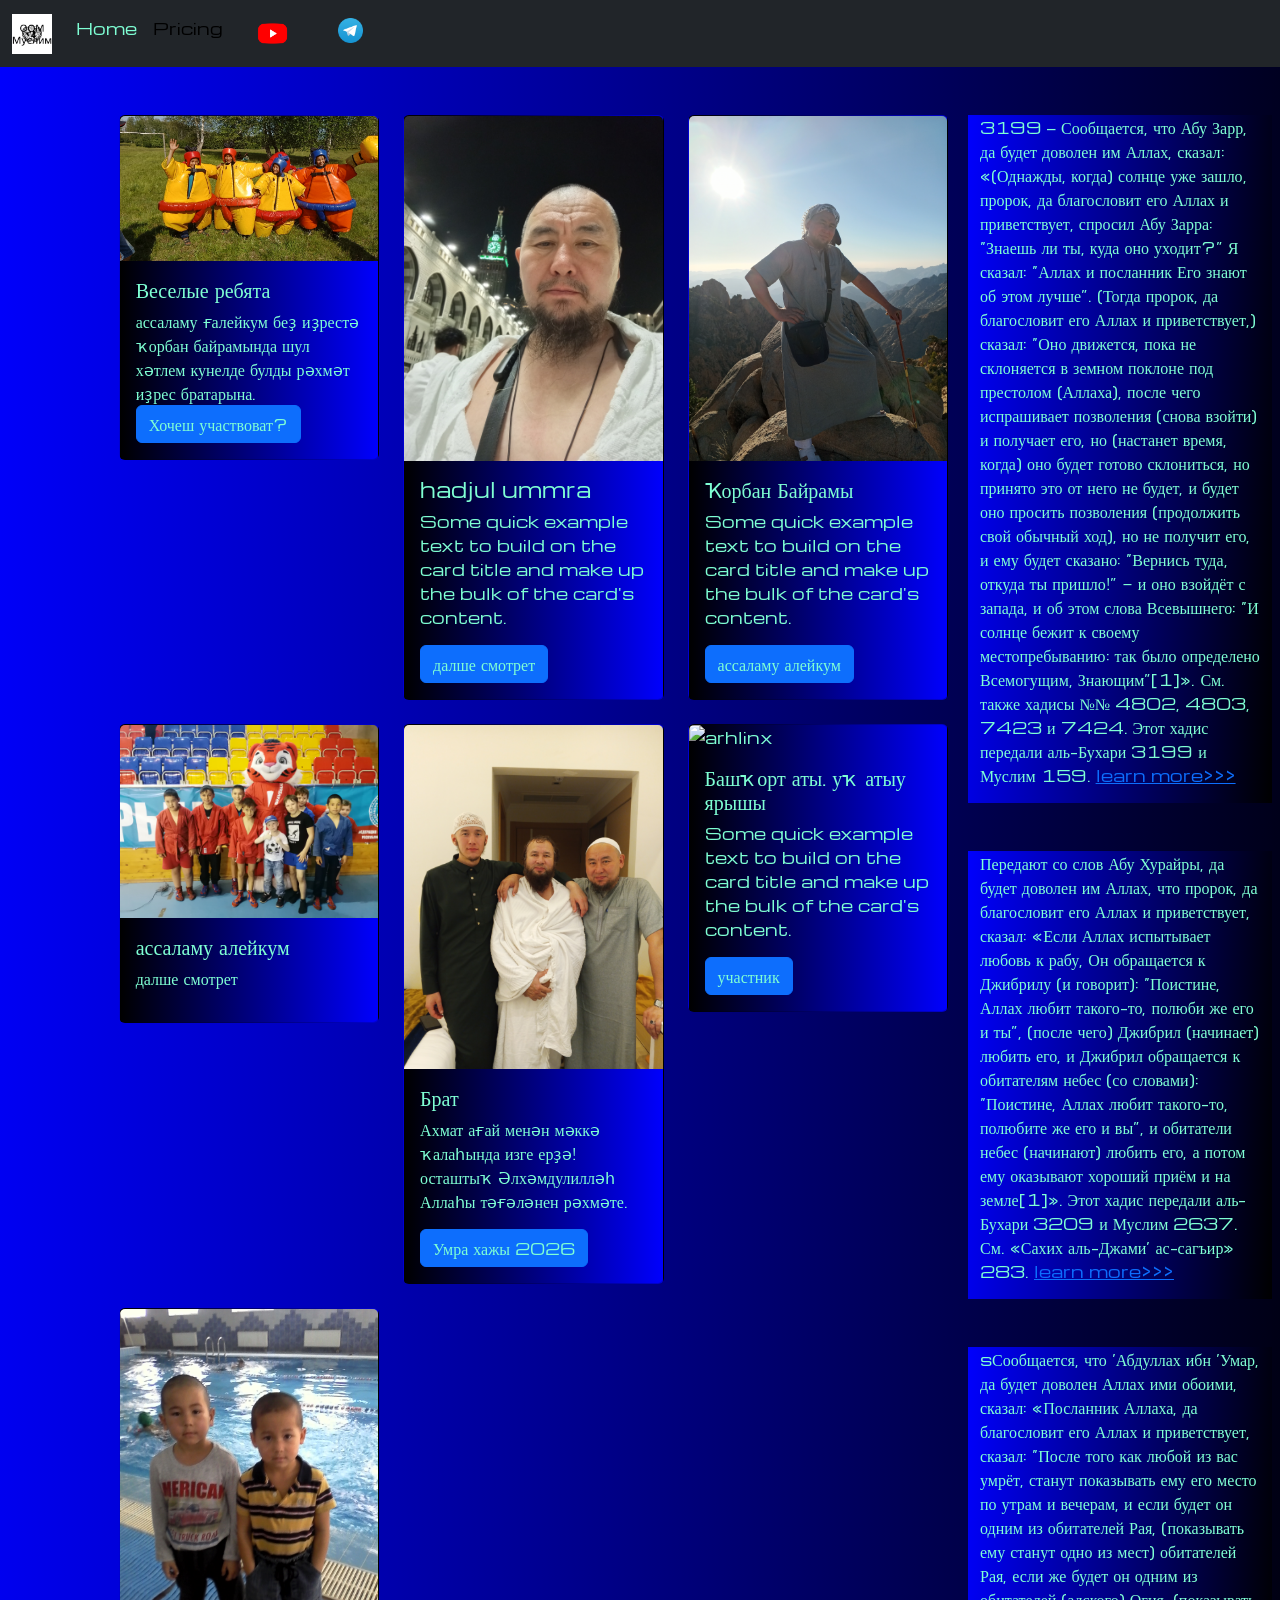
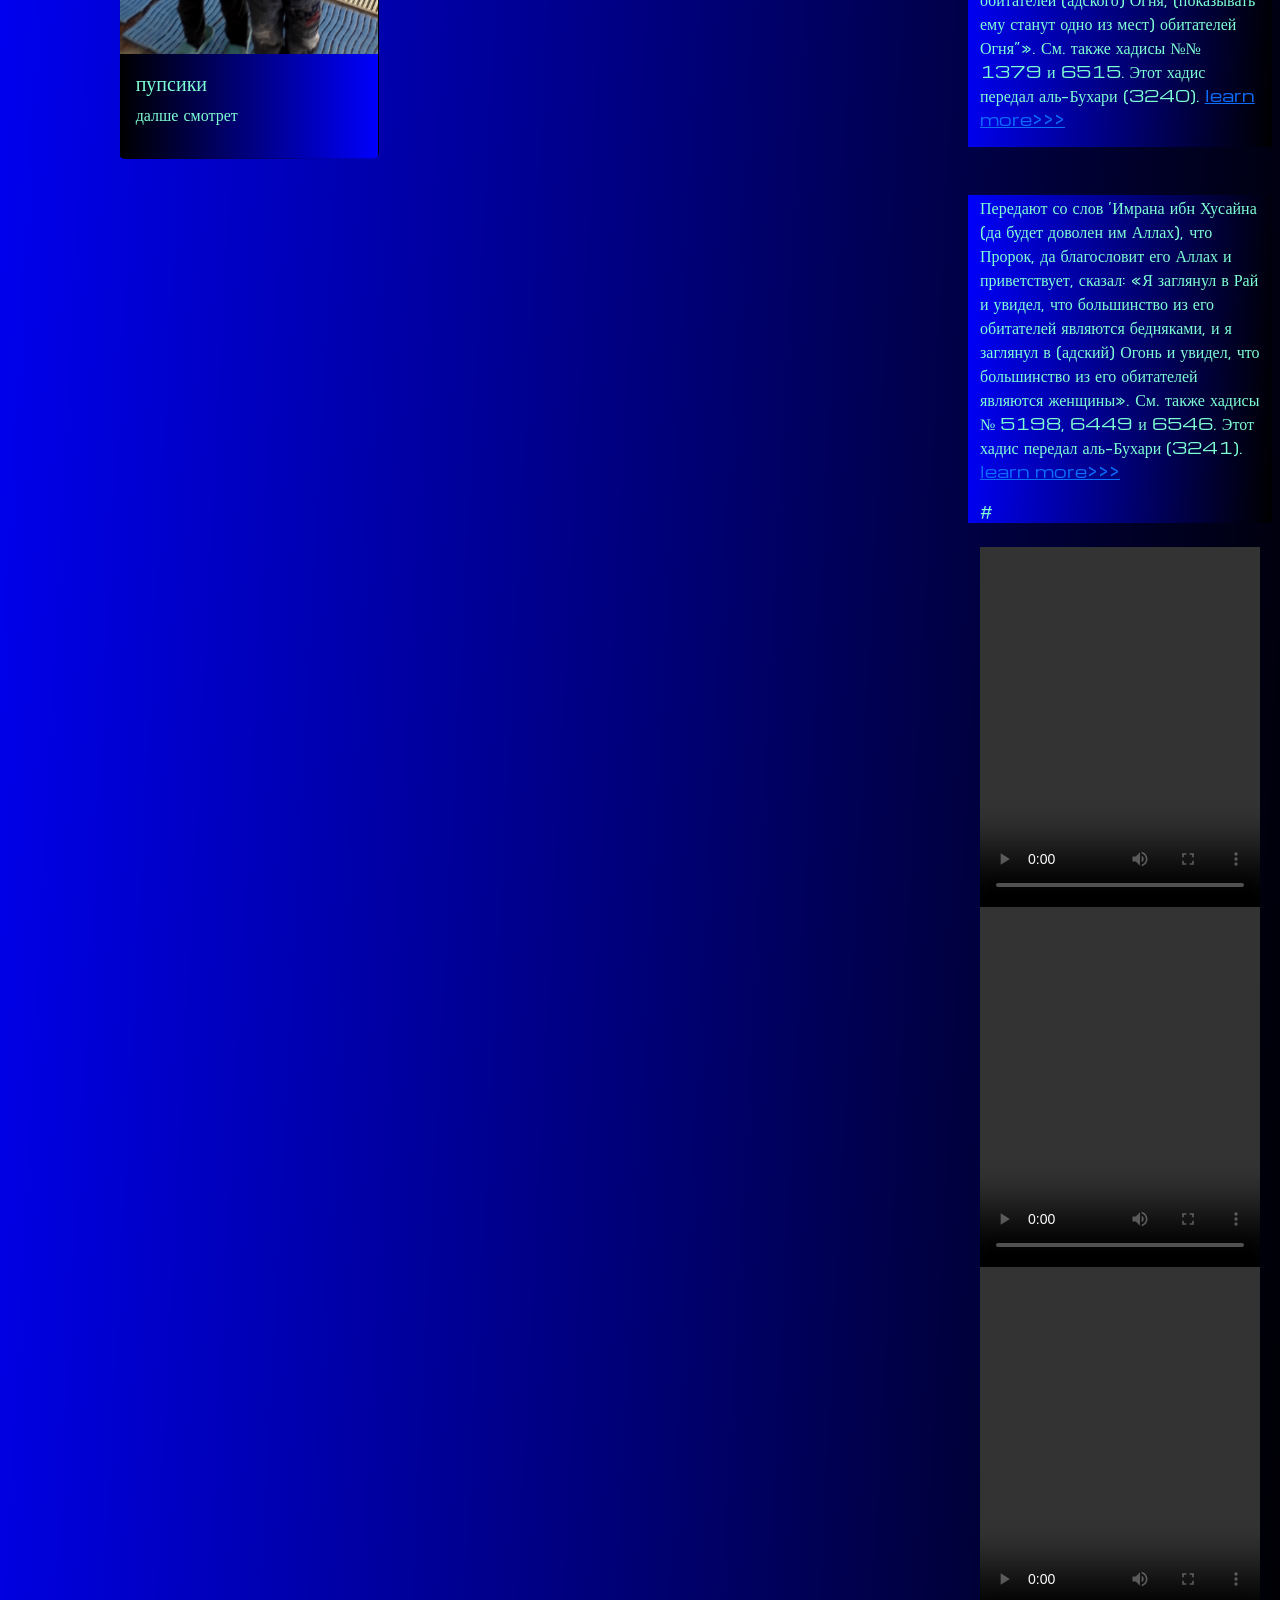
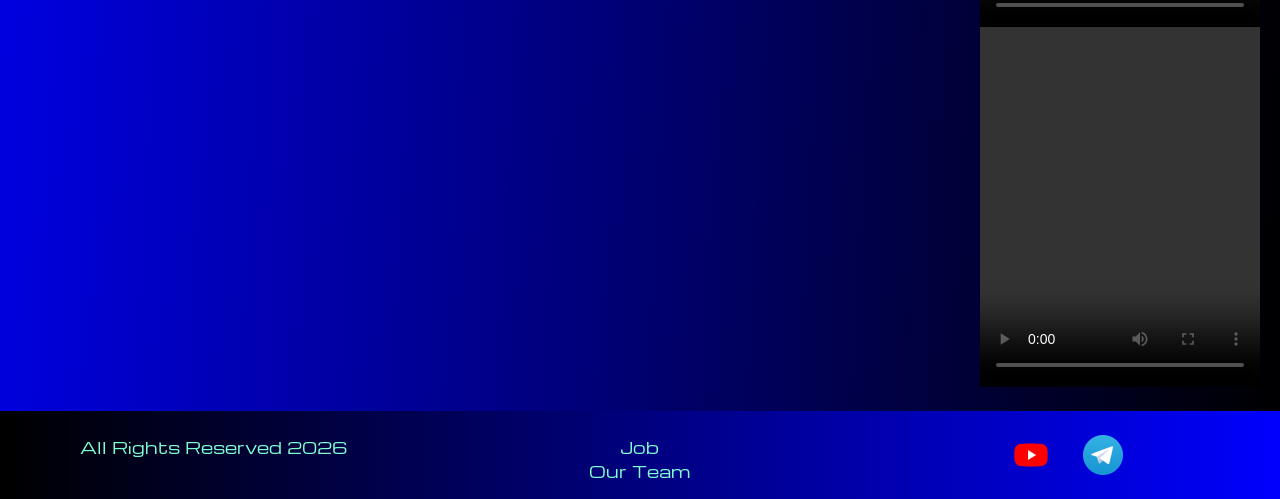
==== pricing.html @ 3592c447 "Add files via upload" ====
<!DOCTYPE html>
<html lang="en">

<head>
  <meta charset="UTF-8">
  <meta name="viewport" content="width=device-width, initial-scale=1.0">
  <link href="https://cdn.jsdelivr.net/npm/bootstrap@5.2.3/dist/css/bootstrap.min.css" rel="stylesheet"
    integrity="sha384-rbsA2VBKQhggwzxH7pPCaAqO46MgnOM80zW1RWuH61DGLwZJEdK2Kadq2F9CUG65" crossorigin="anonymous">

  <link rel="stylesheet" href="sours/styls/moi.css">

  <title>OOM Muslim</title>
</head>

<body>
  <header>
    <nav class="navbar navbar-expand-lg bg-dark">
      <div class="container-fluid">
        <a class="navbar-brand" href="/"><img src="sours/imgs/oom.png" alt="..."> </a>
        <button class="navbar-toggler" type="button" data-bs-toggle="collapse" data-bs-target="#navbarNav"
          aria-controls="navbarNav" aria-expanded="false" aria-label="Toggle navigation">
          <span class="navbar-toggler-icon"></span>
        </button>
        <div class="collapse navbar-collapse" id="navbarNav">
          <ul class="navbar-nav">
            <li class="nav-item">
              <a class="nav-link " aria-current="page" href="/">Home</a>
            </li>
            <li class="nav-item">
              <a class="nav-link active" href="pricing.html">Pricing</a>
            </li>
            <li class="nav-item">
              <a class="nav-link" href="pricing.html">
                <img style="width: 35px; margin-inline: 1em;" src="sours/faels/3721679-youtube_108064.png" alt="...">
              </a>
            </li>
            <li class="nav-item">
              <a class="nav-link" href="pricing.html">
                <img style="width: 25px; margin-inline: 1em;" src="sours/faels/Telegram_logo.svg.png" alt="...">
              </a>
            </li>
          </ul>
        </div>
      </div>
    </nav>
  </header>

  <section>
    <div class="container-fluid mt-4">
      <div class="row">
        <div class="col-lg-1">
        </div>

        <div class="col-lg-8 col-md-12">
          <div class="row">

            <div class="col-lg-4 col-md-6 mt-4">
              <div class="card">
                <a href="#"><img src="sours/imgs/веселые ребята.jpg" class="card-img-top" alt="arhlinx"></a>
                <div class="card-body">
                  <a href="#">
                    <h5 class="card-title">Веселые ребята</h5>
                  </a>
                  <a href="#">
                    <p class="card-text"> ассаламу ғалейкум беҙ иҙрестә ҡорбан байрамында шул хәтлем кунелде булды
                      рәхмәт иҙрес братарына.</p>
                  </a>
                  <a href="#" class="btn btn-primary">Хочеш участвоват?</a>
                </div>
              </div>
            </div>
            <div class="col-lg-4 col-md-6 mt-4">
              <div class="card">
                <img src="sours/imgs/hadj.jpg" class="card-img-top" alt="linux">
                <div class="card-body">
                  <h5 class="card-title">hadjul ummra</h5>
                  <p class="card-text">Some quick example text to build on the card title and make up the bulk of the
                    card's content.</p>
                  <a href="#" class="btn btn-primary">далше смотрет</a>
                </div>
              </div>
            </div>
            <div class="col-lg-4 col-md-6 mt-4">
              <div class="card">
                <img src="sours/imgs/салават.jpg" class="card-img-top" alt="linux">
                <div class="card-body">
                  <h5 class="card-title">Ҡорбан Байрамы</h5>
                  <p class="card-text">Some quick example text to build on the card title and make up the bulk of the
                    card's content.</p>
                  <a href="#" class="btn btn-primary">ассаламу алейкум</a>
                </div>
              </div>
            </div>
            <div class="col-lg-4 col-md-6 mt-4">
              <div class="card">
                <img src="sours/imgs/fqcf.jpg" class="card-img-top" alt="linux">
                <div class="card-body">
                  <h5 class="card-title">ассаламу алейкум</h5>
                  <p class="Передают со слов Масрукъа (да помилует его Аллах), что ‘Аиша, да будет доволен ею Аллах, сказала:
                    «Кто скажет тебе, что Мухаммад, да благословит его Аллах и приветствует, видел своего Господа, солгал, а Он (Аллах) говорит: “Взоры не могут постичь Его” (аль-Ан’ам, 6:103). И кто скажет тебе, что он (Мухаммад) знает сокровенное, солгал, а Он говорит: “Не ведает сокровенное никто, кроме Аллаха” (ан-Намль, 27:65)». См. также хадисы №№ 3234, 3235, 4612, 4855 и 7531. Этот хадис передал аль-Бухари (7380). 
                     Также этот хадис передали Ахмад (6/49), Муслим (177), ат-Тирмизи (3068)..</p>
                  <a href=" #" class="btn btn-primary">далше смотрет</a>
                </div>
              </div>
            </div>

            <div class="col-lg-4 col-md-6 mt-4">
              <div class="card">
                <img src="sours/imgs/ahmad.jpg" class="card-img-top" alt="роза">
                <div class="card-body">
                  <h5 class="card-title">Брат</h5>
                  <p class="card-text">Ахмат ағай менән мәккә ҡалаһында изге ерҙә! осташтыҡ Әлхәмдулилләһ Аллаһы
                    тәғәләнен рәхмәте.</p>
                  <a href="#" class="btn btn-primary">Умра хажы 2026</a>
                </div>
              </div>
            </div>
            <div class="col-lg-4 col-md-6 mt-4">
              <div class="card">
                <img src="sours/imgs/archer.jpg" class="card-img-top" alt="arhlinx">
                <div class="card-body">
                  <h5 class="card-title">Башҡорт аты. уҡ атыу ярышы</h5>
                  <p class="card-text">Some quick example text to build on the card title and make up the bulk of the
                    card's content.</p>
                  <a href="#" class="btn btn-primary">участник</a>
                </div>
              </div>
            </div>
            <div class="col-lg-4 col-md-6 mt-4">
              <div class="card">
                <img src="sours/imgs/2bata.jpg" class="card-img-top" alt="linux">
                <div class="card-body">
                  <h5 class="card-title">пупсики</h5>
                  <p class="Сообщается, что Джарир ибн ‘Абдуллах (да будет доволен Аллах ими обоими) сказал:
                    Посланник Аллаха, да благословит его Аллах и приветствует, сказал: “Не помилует Аллах того, кто сам не проявляет милосердия к людям”». См. также хадис № 6013. 
                     Этот хадис передал аль-Бухари (7376).Также этот хадис передал Муслим (2319)</p>
                  <a href=" #" class="btn btn-primary">далше смотрет</a>
                </div>
              </div>
            </div>

          </div>
        </div>
        <div class="col-lg-3 col-md-12">
          <div class="row px-2">
            <div class="col-lg-12 sidebar my-4">
              <p>3199 — Сообщается, что Абу Зарр, да будет доволен им Аллах, сказал:
                «(Однажды, когда) солнце уже зашло, пророк, да благословит его Аллах и приветствует, спросил Абу Зарра:
                “Знаешь ли ты, куда оно уходит?” Я сказал: “Аллах и посланник Его знают об этом лучше”. (Тогда пророк,
                да благословит его Аллах и приветствует,) сказал: “Оно движется, пока не склоняется в земном поклоне под
                престолом (Аллаха), после чего испрашивает позволения (снова взойти) и получает его, но (настанет время,
                когда) оно будет готово склониться, но принято это от него не будет, и будет оно просить позволения
                (продолжить свой обычный ход), но не получит его, и ему будет сказано: “Вернись туда, откуда ты пришло!”
                − и оно взойдёт с запада, и об этом слова Всевышнего: “И солнце бежит к своему местопребыванию: так было
                определено Всемогущим, Знающим”[1]». См. также хадисы №№ 4802, 4803, 7423 и 7424. Этот хадис передали
                аль-Бухари 3199 и Муслим 159. <a
                  href="https://hadis.uk/saxix-al-buxari-59-kniga-nachala-tvoreniya-xadisy-3190-3200/19095/">learn
                  more>>> </a></p>
            </div>
            <div class="col-lg-12 sidebar my-4">
              <p>Передают со слов Абу Хурайры, да будет доволен им Аллах, что пророк, да благословит его Аллах и
                приветствует, сказал:

                «Если Аллах испытывает любовь к рабу, Он обращается к Джибрилу (и говорит): “Поистине, Аллах любит
                такого-то, полюби же его и ты”, (после чего) Джибрил (начинает) любить его, и Джибрил обращается к
                обитателям небес (со словами): “Поистине, Аллах любит такого-то, полюбите же его и вы”, и обитатели
                небес (начинают) любить его, а потом ему оказывают хороший приём и на земле[1]». Этот хадис передали
                аль-Бухари 3209 и Муслим 2637. См. «Сахих аль-Джами’ ас-сагъир» 283. <a href="#">learn more>>>
                </a></p>
            </div>
            <div class="col-lg-12 sidebar my-4">
              <p> sСообщается, что ‘Абдуллах ибн ‘Умар, да будет доволен Аллах ими обоими, сказал:

                «Посланник Аллаха, да благословит его Аллах и приветствует, сказал: “После того как любой из вас умрёт,
                станут показывать ему его место по утрам и вечерам, и если будет он одним из обитателей Рая, (показывать
                ему станут одно из мест) обитателей Рая, если же будет он одним из обитателей (адского) Огня,
                (показывать ему станут одно из мест) обитателей Огня”». См. также хадисы №№ 1379 и 6515. Этот хадис
                передал аль-Бухари (3240). <a href="#">learn more>>> </a></p>
            </div>
            <div class="col-lg-12 sidebar my-4">
              <p> Передают со слов ‘Имрана ибн Хусайна (да будет доволен им Аллах), что Пророк, да благословит его Аллах
                и приветствует, сказал: «Я заглянул в Рай и увидел, что большинство из его обитателей являются
                бедняками, и я заглянул в (адский) Огонь и увидел, что большинство из его обитателей являются женщины».
                См. также хадисы № 5198, 6449 и 6546. Этот хадис передал аль-Бухари (3241). <a
                  href="https://hadis.uk/saxix-al-buxari-59-kniga-nachala-tvoreniya-xadisy-3201-3300/19097/">learn
                  more>>>
                </a></p>#
            </div>
            <video width="240" height="360" controls>
              <source src="sours/video/меккала.mp4" type="video/webm">
            </video>
            <video width="640" height="360" controls>
              <source src="sours/video/сафари.mp4" type="video/webm">
            </video>

            <video width="640" height="360" controls>
              <source src="sours/video/turkish.mp4" type="video/webm">
            </video>
            <video width="640" height="360" controls>
              <source src="sours/video/VID_20251204_213105.mp4" type="video/webm">
            </video>
          </div>
        </div>

      </div>

    </div>
    </div>
  </section>
  <footer class="mt-4">
    <div class="container-fluid">
      <div class="row">

        <div class="col-lg-4 col-md-12 footer-text text-center">
          <p>AII Rights Reserved 2026 </p>


        </div>
        <div class="col-lg-4 col-md-12 footer-text text-center">
          <p><a href="+79174602844"></a><br>Job<br>Our Team</p>
        </div>
        <div class="col-lg-4 col-md-12 media-links">
          <img style="width: 40px; margin-inline: 1em;" src="sours/faels/3721679-youtube_108064.png" alt="...">
          <img style="width: 40px; margin-inline: 1em;" src="sours/faels/Telegram_logo.svg.png" alt="...">
        </div>

      </div>

    </div>


  </footer>

  <script src="https://cdn.jsdelivr.net/npm/bootstrap@5.2.3/dist/js/bootstrap.bundle.min.js"
    integrity="sha384-kenU1KFdBIe4zVF0s0G1M5b4hcpxyD9F7jL+jjXkk+Q2h455rYXK/7HAuoJl+0I4"
    crossorigin="anonymous"></script>
</body>

</html>
---- sours/styls/moi.css ----
@import url('https://fonts.googleapis.com/css?family=Michroma&display=swap');




body{
  font-family: Michroma,serif;
  background: linear-gradient(93deg,#0000FD 0%, #000000 100%);
}
p {
  color: aquamarine;
}


.nav-link {
color: aquamarine;

}
.navbar-nav.nav-link .active {

  color: rgb(230, 235, 233);
}
.navbar-brand img {
    width: 40px;
}
.navbar-toggler {
  background-color: rgb(190, 194, 192);
}
.sidebar {
  color: aquamarine;
   background: linear-gradient(93deg,#0000FD 0%, #000000 100%);
}
.card{
   background: linear-gradient(270deg,#0000FD 0%, #000000 100%);
color: aquamarine;
}
.card a {
  text-decoration: none;
  color: aquamarine;
}
.slide-text,
.footer-text  {
  color: aquamarine;
  margin: auto auto;
}
 footer {

     background: linear-gradient(270deg,#0000FD 0%, #000000 100%);


 }
.media-links {

  display: flex;
  justify-content: center;
  align-items: center;
}
.call-anim {
animation: call 2s ease 0s infinite normal forwards;

}
@keyframes call {
  0%,
  100% {
    transform: translateX(0%);
     transform-origin: 40% 40%;

  }
  15% {
   transform: translateX(-30px) rotate(-6deg);

  }
  30% {
    transform: translateX(15px) rotate(-6deg);
  }
  45%{

    transform: translateX(-15px) rotate(-3.6deg);
  }
  60% {

    transform: translateX(9px) rotate(2.4deg);
  }
  75% {
   transform: translateX(-6px) rotate(-1.2deg);

  }


}


@media (max-width: 700px) {
   .carousel-indicators{
     display: none;
   }

}
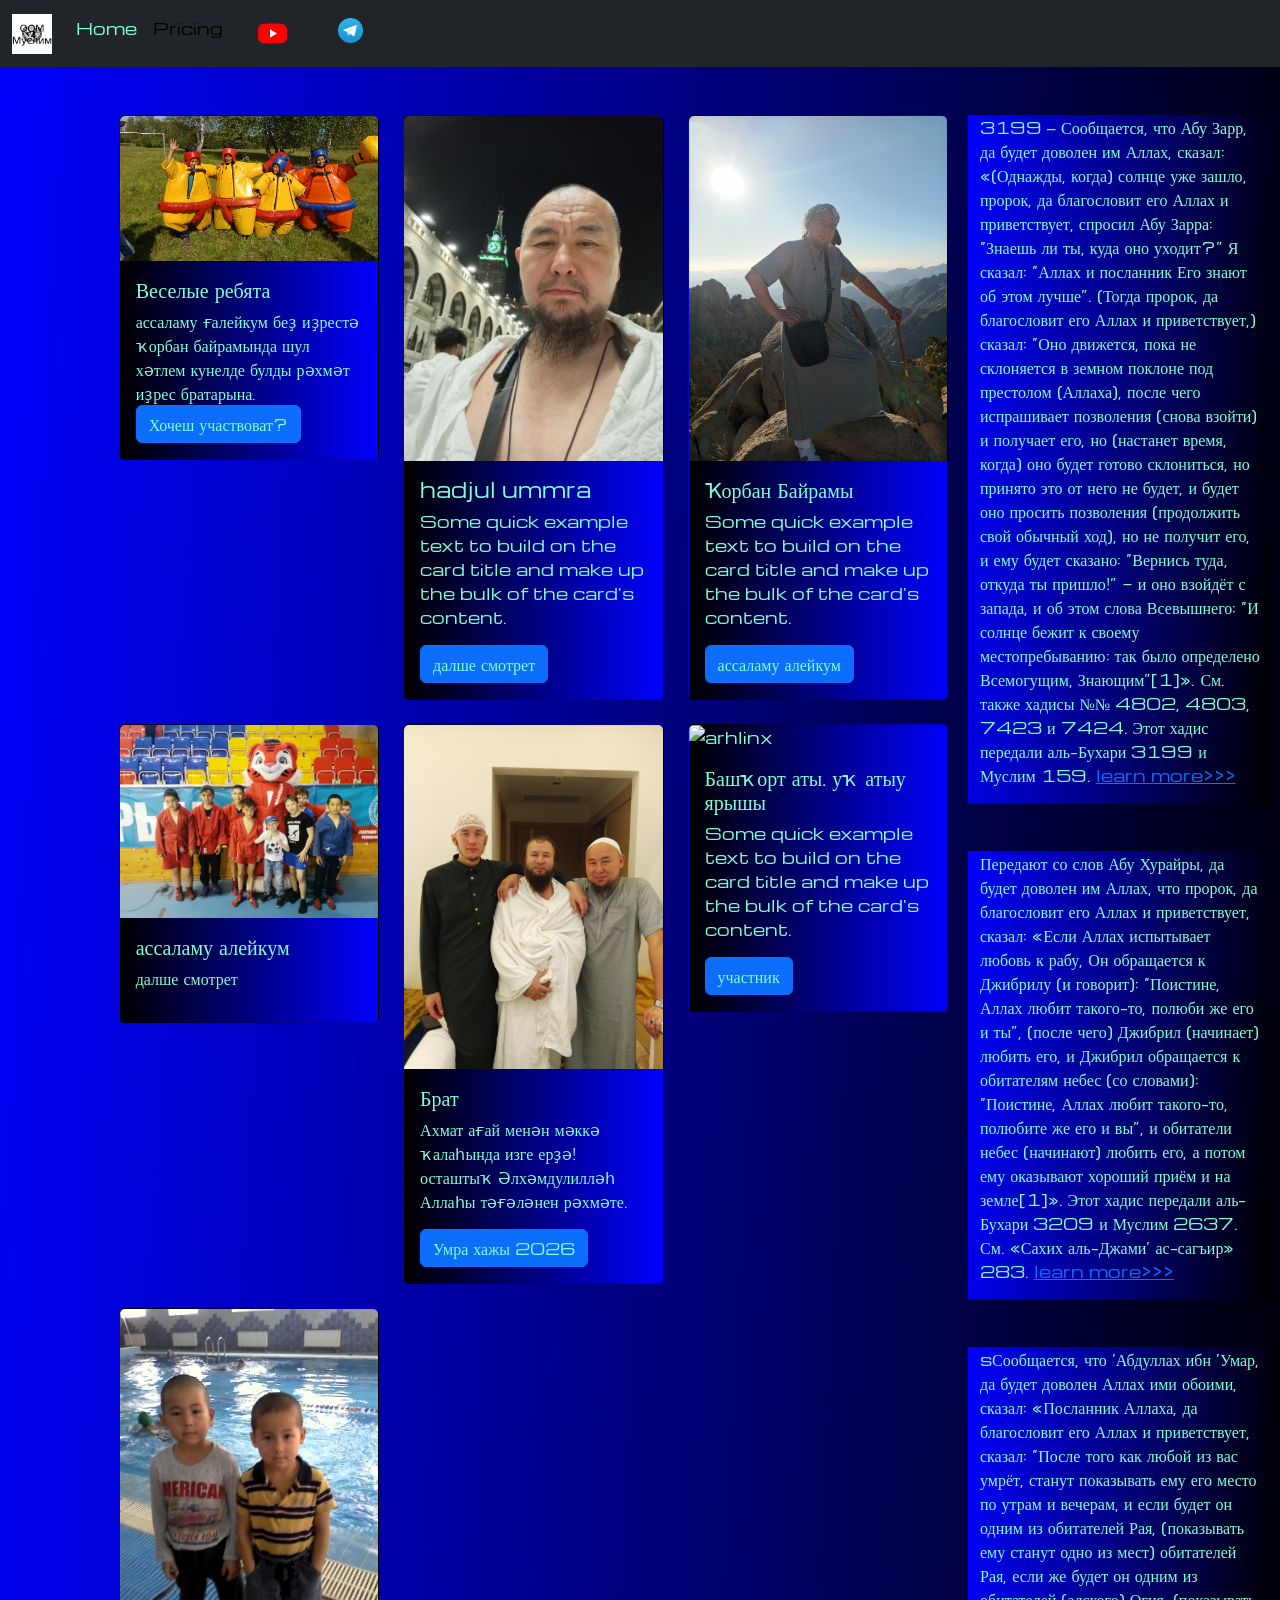
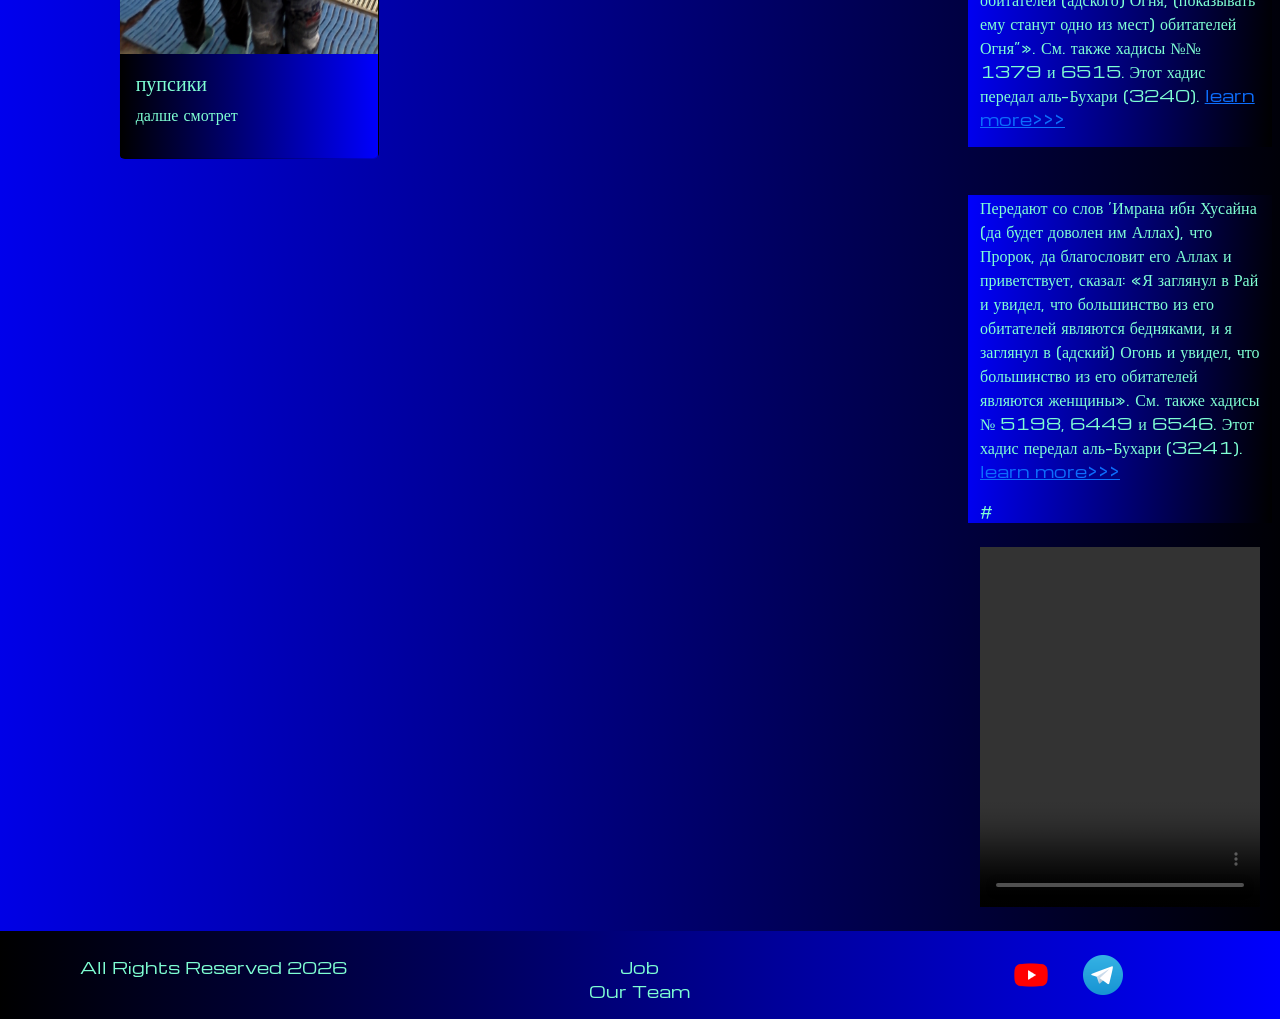
==== commit d8f856a4: "Update pricing.html" ====
--- a/pricing.html
+++ b/pricing.html
@@ -186,16 +186,7 @@
                   more>>>
                 </a></p>#
             </div>
-            <video width="240" height="360" controls>
-              <source src="sours/video/меккала.mp4" type="video/webm">
-            </video>
-            <video width="640" height="360" controls>
-              <source src="sours/video/сафари.mp4" type="video/webm">
-            </video>
-
-            <video width="640" height="360" controls>
-              <source src="sours/video/turkish.mp4" type="video/webm">
-            </video>
+
             <video width="640" height="360" controls>
               <source src="sours/video/VID_20251204_213105.mp4" type="video/webm">
             </video>
@@ -236,4 +227,4 @@
     crossorigin="anonymous"></script>
 </body>
 
-</html>+</html>
